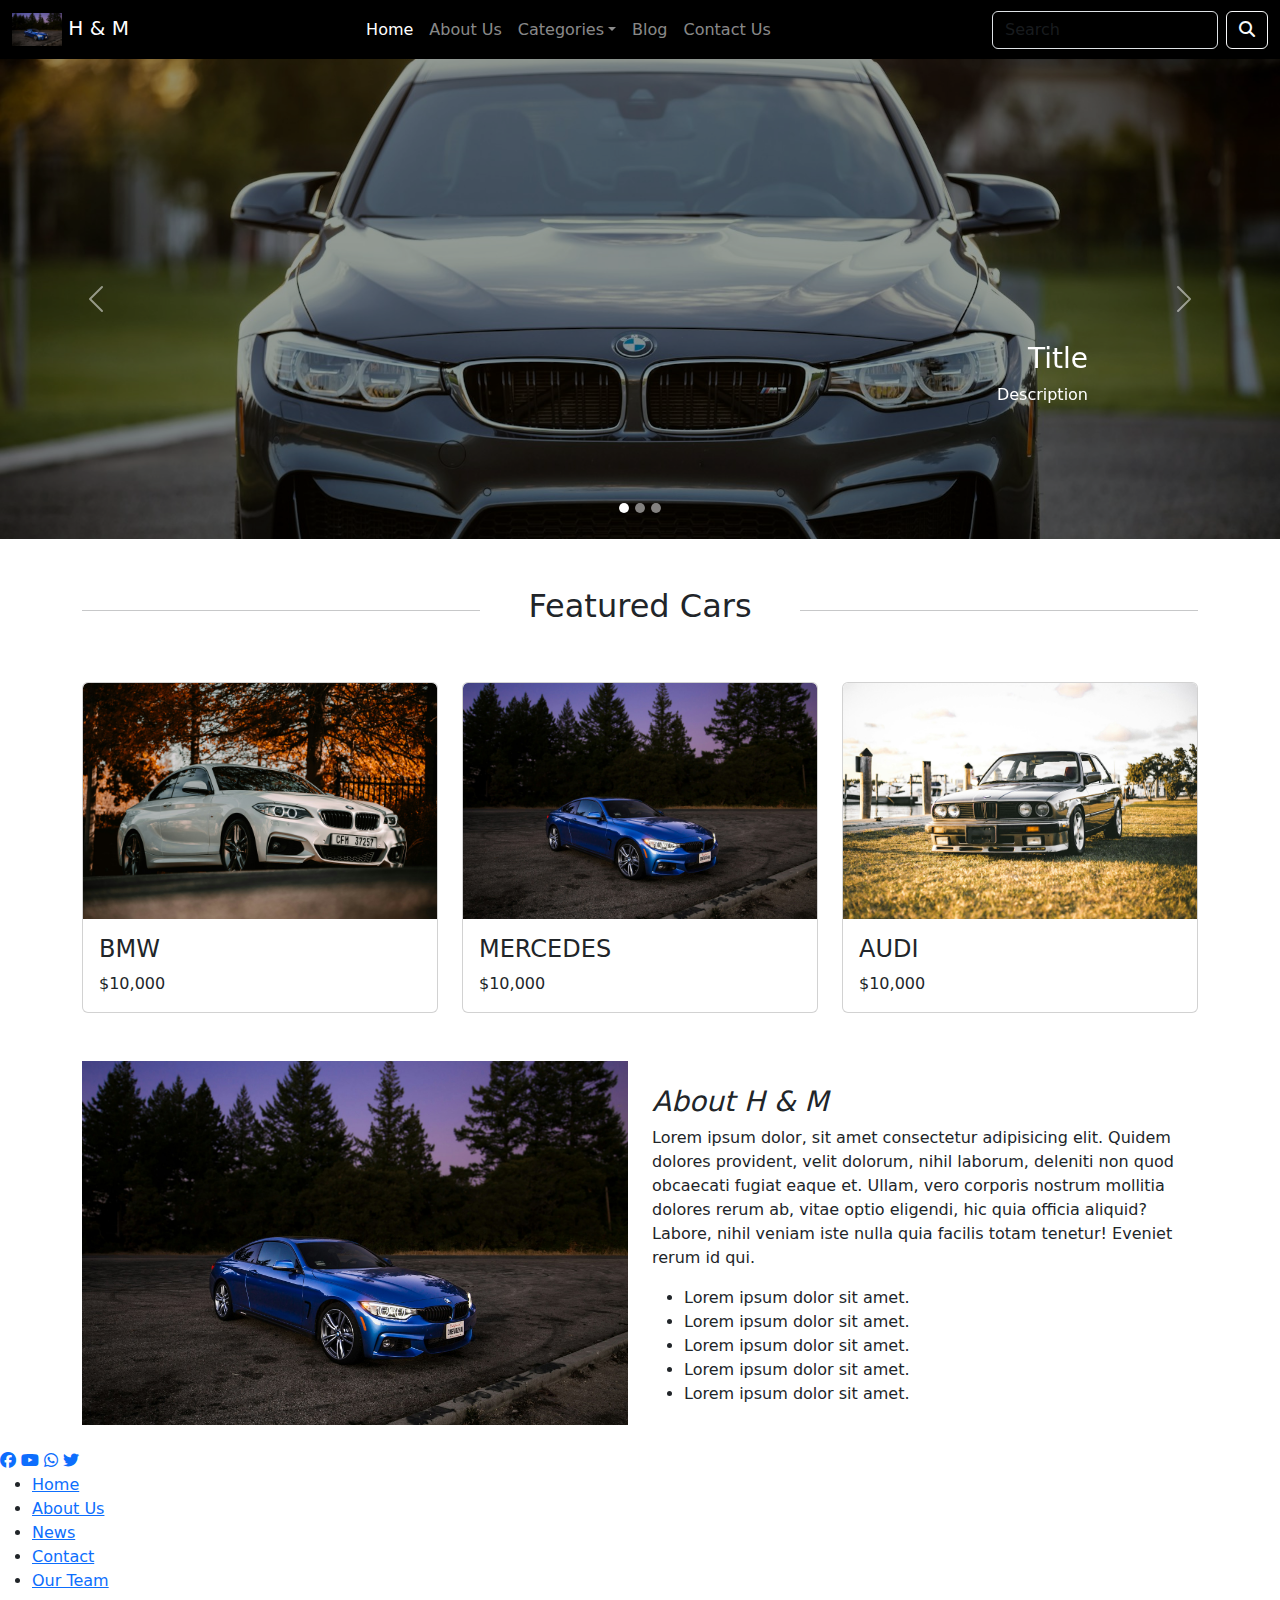
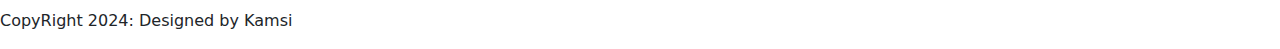
==== index.html @ 90c3c9a3 "Add files via upload" ====
<!DOCTYPE html>
<html lang="en">

<head>
    <meta charset="UTF-8">
    <meta name="viewport" content="width=device-width, initial-scale=1.0">
    <title>H&M - Delivering your Dream Cars</title>
    <link rel="stylesheet" href="Assets/CSS/bootstrap.min.css">
    <link rel="stylesheet" href="Assets/fontawesome/css/all.css">
    <link rel="stylesheet" href="Assets/Images/benjamin-child-7Cdw956mZ4w-unsplash.jpg">
    <link rel="stylesheet" href="Assets/CSS/style.css">
</head>

<body>
    <!-- Navbar starts -->
    <section>
        <nav class="navbar navbar-expand-sm navbar-dark bg-black">
            <div class="container-fluid">
                <a class="navbar-brand" href="#">
                    <img src="Assets/Images/denys-nevozhai-QD-8l-8_uJg-unsplash.jpg" width="50" alt="">
                    H & M
                </a>
                <button class="navbar-toggler d-lg-none" type="button" data-bs-toggle="collapse"
                    data-bs-target="#collapsibleNavId" aria-controls="collapsibleNavId" aria-expanded="false"
                    aria-label="Toggle navigation">
                    <span class="fa-solid fa-bars"></span>
                </button>
                <div class="collapse navbar-collapse" id="collapsibleNavId">
                    <ul class="navbar-nav mx-auto me-auto mt-2 mt-lg-0">
                        <li class="nav-item">
                            <a class="nav-link active" href="index.html" aria-current="page">Home
                                <span class="visually-hidden">(current)</span></a>
                        </li>
                        <li class="nav-item">
                            <a class="nav-link" href="about-us.html">About Us</a>
                        </li>
                        <li class="nav-item dropdown">
                            <a class="nav-link dropdown-toggle" href="#" id="dropdownId" data-bs-toggle="dropdown"
                                aria-haspopup="true" aria-expanded="false">Categories</a>
                            <div class="dropdown-menu" aria-labelledby="dropdownId">
                                <a class="dropdown-item" href="#">Super Cars</a>
                                <a class="dropdown-item" href="#">Mini Vans </a>
                            </div>
                        </li>
                        <li class="nav-item">
                            <a class="nav-link" href="#">Blog</a>
                        </li>
                        <li class="nav-item">
                            <a class="nav-link" href="contact-us.html">Contact Us</a>
                        </li>
                    </ul>
                    <form class="d-flex my-2 my-lg-0">
                        <input class="form-control me-sm-2 bg-transparent text-white" type="text"
                            placeholder="Search" />
                        <button class="btn btn-outline-light my-2 my-sm-0" type="submit">
                            <i class="fa-solid fa-search"></i>
                        </button>
                    </form>
                </div>
            </div>
        </nav>

    </section>
    <!-- Navbar ends -->

    <!-- Hero starts -->
    <section>
        <div id="carouselId" class="carousel slide first-slider" data-bs-ride="carousel">
            <ol class="carousel-indicators">
                <li data-bs-target="#carouselId" data-bs-slide-to="0" class="active" aria-current="true"
                    aria-label="First slide"></li>
                <li data-bs-target="#carouselId" data-bs-slide-to="1" aria-label="Second slide"></li>
                <li data-bs-target="#carouselId" data-bs-slide-to="2" aria-label="Third slide"></li>
            </ol>
            <div class="carousel-inner" role="listbox">
                <div class="carousel-item active">
                    <img src="Assets/Images/benjamin-child-7Cdw956mZ4w-unsplash.jpg" class="w-100 d-block"
                        alt="First slide" />
                    <div class="carousel-caption d-none d-md-block">
                        <h3>Title</h3>
                        <p>Description</p>
                    </div>
                </div>
                <div class="carousel-item">
                    <img src="Assets/Images/blake-connally-rz6uea4t8mQ-unsplash.jpg" class="w-100 d-block"
                        alt="Second slide" />
                    <div class="carousel-caption d-none d-md-block">
                        <h3>Title</h3>
                        <p>Description</p>
                    </div>
                </div>
                <div class="carousel-item">
                    <img src="Assets/Images/robin-vet-q6LFMQ6wVZ0-unsplash.jpg" class="w-100 d-block"
                        alt="Third slide" />
                    <div class="carousel-caption d-none d-md-block">
                        <h3>Title</h3>
                        <p>Description</p>
                    </div>
                </div>
            </div>
            <button class="carousel-control-prev" type="button" data-bs-target="#carouselId" data-bs-slide="prev">
                <span class="carousel-control-prev-icon" aria-hidden="true"></span>
                <span class="visually-hidden">Previous</span>
            </button>
            <button class="carousel-control-next" type="button" data-bs-target="#carouselId" data-bs-slide="next">
                <span class="carousel-control-next-icon" aria-hidden="true"></span>
                <span class="visually-hidden">Next</span>
            </button>
        </div>

    </section>


    <!-- Hero ends -->

    <!-- featured start -->
     <section>
        <div class="container mt-5">

            <div class="d-flex justify-content-center align-items-center gap-5 mb-5">
                <hr class="w-100">
                <h2 class="text-nowrap">Featured Cars</h2>
                <hr class="w-100">
            </div>
            <div class="row mb-5 ">
                <div class="col-lg-4 col-md-6">
                    <div class="card">
                        <img class="card-img-top" src="Assets/Images/stephan-louis-mN8H_fe040Y-unsplash.jpg" alt="Title" />
                        <div class="card-body">
                            <h4 class="card-title">BMW</h4>
                            <p class="card-text">$10,000</p>
                        </div>
                    </div>
                    
                </div>
                <div class="col-lg-4 col-md-6">
                    <div class="card">
                        <img class="card-img-top" src="Assets/Images/denys-nevozhai-QD-8l-8_uJg-unsplash.jpg" alt="Title" />
                        <div class="card-body">
                            <h4 class="card-title">MERCEDES</h4>
                            <p class="card-text">$10,000</p>
                        </div>
                    </div>
                    
                </div>
                <div class="col-lg-4 col-md-6">
                    <div class="card">
                        <img class="card-img-top" src="Assets/Images/blake-connally-rz6uea4t8mQ-unsplash.jpg" alt="Title" />
                        <div class="card-body">
                            <h4 class="card-title">AUDI</h4>
                            <p class="card-text">$10,000</p>
                        </div>
                    </div>
                    
                </div>

            </div>

        </div>
     </section>
    <!-- featured end -->

    <section>
        <!-- introduction starts -->
        <div class="container">
            <div class="row">
                <div class="col-md-6 mb-4 order-1 order-md-0">
                    <img src="Assets/Images/denys-nevozhai-QD-8l-8_uJg-unsplash.jpg" class="w-100" alt="">
                </div>

                <div class="col-md-6 mb-4 order-0 order-md-1">
                    <div class="h-100 pt-4">
                        <h3 class="fst-italic">About H & M</h3>
                        <p class="mb-3">
                            Lorem ipsum dolor, sit amet consectetur adipisicing elit. Quidem dolores provident, velit dolorum, nihil laborum, deleniti non quod obcaecati fugiat eaque et. Ullam, vero corporis nostrum mollitia dolores rerum ab, vitae optio eligendi, hic quia officia aliquid? Labore, nihil veniam iste nulla quia facilis totam tenetur! Eveniet rerum id qui.
                        </p>
                        <ul>
                            <li>
                                Lorem ipsum dolor sit amet.
                            </li>
                            <li>
                                Lorem ipsum dolor sit amet.
                            </li>
                            <li>
                                Lorem ipsum dolor sit amet.
                            </li>
                            <li>
                                Lorem ipsum dolor sit amet.
                            </li>
                            <li>
                                Lorem ipsum dolor sit amet.
                            </li>
                        </ul>
                    </div>
                </div>
            </div>

        </div>

        <!-- introduction ends -->
    </section>
      <footer class="footer">
        <div class="footercontainer">
            <div class="socialicons">
            <a href="#"><i class="fa-brands fa-facebook"></i></a>
            <a href="#"><i class="fa-brands fa-youtube"></i></a>
            <a href="#"><i class="fa-brands fa-whatsapp"></i></a>
            <a href="#"><i class="fa-brands fa-twitter"></i></a>
    
            </div>
            <div class="footerNav">
                <ul>
                    <li><a href="">Home</a></li>
                    <li><a href="">About Us</a></li>
                    <li><a href="">News</a></li>
                    <li><a href="">Contact</a></li>
                    <li><a href="">Our Team</a></li>
                </ul>
    
            </div>
    
            
          </div>
          <div class="footerbottom">
                <p>CopyRight 2024: Designed by <span class="designer">Kamsi</span></p>
    
            </div>
      </footer>

    <script src="Assets/JS/bootstrap.bundle.min.js"></script>
</body>

</html>
---- Assets/CSS/style.css ----
.first-slider .carousel-indicators li{
    list-style: none;
    width: 10px;
    height: 10px;
    border-radius: 50%;
}

.first-slider img{
    height: 30rem;
    object-fit: cover;
    object-position: center;
    filter: brightness(60%);
}
.first-slider .carousel-caption{
    text-align:right;
    bottom: 20%;
}
.card{
    overflow: hidden;

}
.card-body{
    overflow: hidden;
}
.card img{
    object-fit: cover;
    object-position: center;
}
.card img:hover{
    scale:1.1;
    rotate:1deg;
    overflow: hidden;
}
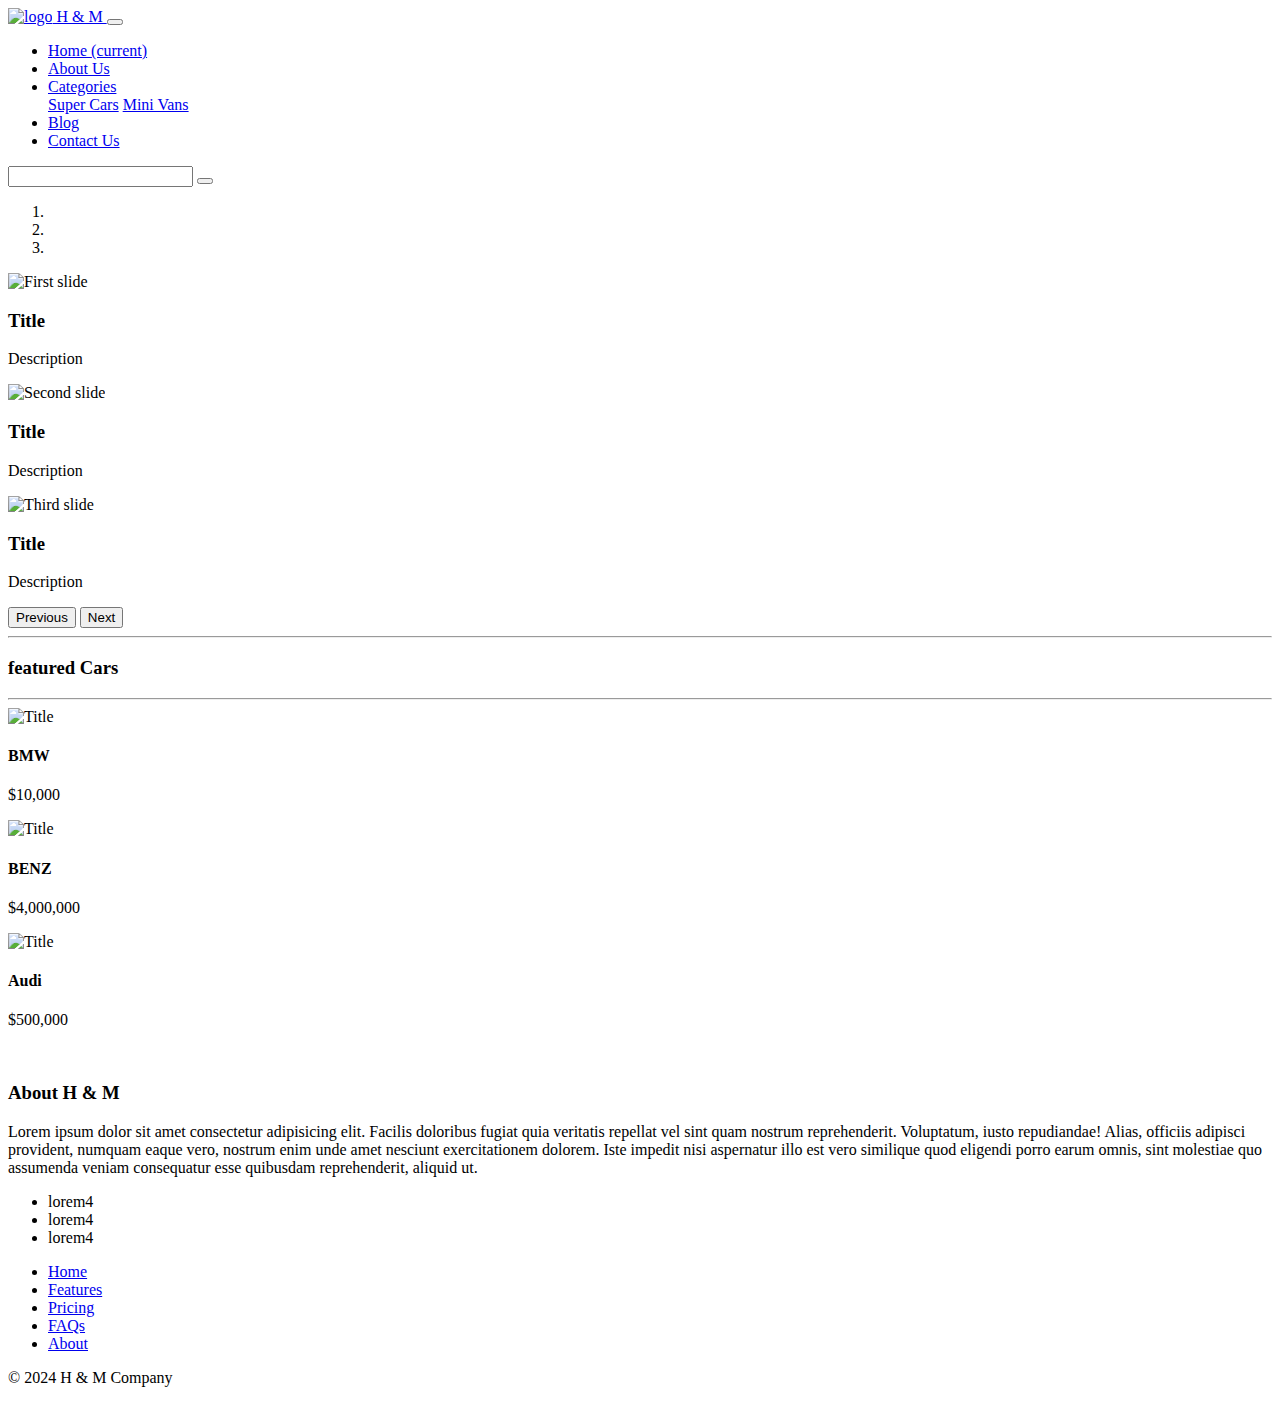
==== commit 877a06f1: "Add files via upload" ====
--- a/index.html
+++ b/index.html
@@ -4,20 +4,25 @@
 <head>
     <meta charset="UTF-8">
     <meta name="viewport" content="width=device-width, initial-scale=1.0">
-    <title>H&M - Delivering your Dream Cars</title>
-    <link rel="stylesheet" href="Assets/CSS/bootstrap.min.css">
-    <link rel="stylesheet" href="Assets/fontawesome/css/all.css">
-    <link rel="stylesheet" href="Assets/Images/benjamin-child-7Cdw956mZ4w-unsplash.jpg">
-    <link rel="stylesheet" href="Assets/CSS/style.css">
+    <title>H & M - Delivering your Dream Car</title>
+    <link rel="stylesheet" href="assets/css/bootstrap.min.css">
+    <link rel="stylesheet" href="assets/fontawesome/css/all.css">
+    <link rel="icon" href="">
+    <link rel="stylesheet" href="assets/css/style.css">
 </head>
+<style>
+    .input::placeholder{
+        color: white;
+    }
+</style>
 
 <body>
-    <!-- Navbar starts -->
-    <section>
-        <nav class="navbar navbar-expand-sm navbar-dark bg-black">
+    <!-- Navbar Starts -->
+    <section>
+        <nav class="navbar navbar-expand-md navbar-dark bg-dark">
             <div class="container-fluid">
                 <a class="navbar-brand" href="#">
-                    <img src="Assets/Images/denys-nevozhai-QD-8l-8_uJg-unsplash.jpg" width="50" alt="">
+                    <img src="assets/Images/stephan-louis-mN8H_fe040Y-unsplash.jpg" width="50" alt="logo">
                     H & M
                 </a>
                 <button class="navbar-toggler d-lg-none" type="button" data-bs-toggle="collapse"
@@ -26,7 +31,7 @@
                     <span class="fa-solid fa-bars"></span>
                 </button>
                 <div class="collapse navbar-collapse" id="collapsibleNavId">
-                    <ul class="navbar-nav mx-auto me-auto mt-2 mt-lg-0">
+                    <ul class="navbar-nav mx-auto mt-2 mt-lg-0">
                         <li class="nav-item">
                             <a class="nav-link active" href="index.html" aria-current="page">Home
                                 <span class="visually-hidden">(current)</span></a>
@@ -39,7 +44,7 @@
                                 aria-haspopup="true" aria-expanded="false">Categories</a>
                             <div class="dropdown-menu" aria-labelledby="dropdownId">
                                 <a class="dropdown-item" href="#">Super Cars</a>
-                                <a class="dropdown-item" href="#">Mini Vans </a>
+                                <a class="dropdown-item" href="#">Mini Vans</a>
                             </div>
                         </li>
                         <li class="nav-item">
@@ -50,9 +55,9 @@
                         </li>
                     </ul>
                     <form class="d-flex my-2 my-lg-0">
-                        <input class="form-control me-sm-2 bg-transparent text-white" type="text"
+                        <input class="input form-control me-sm-2 bg-transparent text-white" type="text"
                             placeholder="Search" />
-                        <button class="btn btn-outline-light my-2 my-sm-0" type="submit">
+                        <button class="btn btn-outline-light my-2 my-sm-0 ms-2" type="submit">
                             <i class="fa-solid fa-search"></i>
                         </button>
                     </form>
@@ -61,9 +66,9 @@
         </nav>
 
     </section>
-    <!-- Navbar ends -->
-
-    <!-- Hero starts -->
+    <!--  Navbar Ends -->
+
+    <!-- hero starts  -->
     <section>
         <div id="carouselId" class="carousel slide first-slider" data-bs-ride="carousel">
             <ol class="carousel-indicators">
@@ -74,7 +79,7 @@
             </ol>
             <div class="carousel-inner" role="listbox">
                 <div class="carousel-item active">
-                    <img src="Assets/Images/benjamin-child-7Cdw956mZ4w-unsplash.jpg" class="w-100 d-block"
+                    <img src="assets/Images/blake-connally-rz6uea4t8mQ-unsplash.jpg" class="w-100 d-block"
                         alt="First slide" />
                     <div class="carousel-caption d-none d-md-block">
                         <h3>Title</h3>
@@ -82,15 +87,14 @@
                     </div>
                 </div>
                 <div class="carousel-item">
-                    <img src="Assets/Images/blake-connally-rz6uea4t8mQ-unsplash.jpg" class="w-100 d-block"
-                        alt="Second slide" />
+                    <img src="assets/Images/robin-vet-q6LFMQ6wVZ0-unsplash.jpg" class="w-100 d-block" alt="Second slide" />
                     <div class="carousel-caption d-none d-md-block">
                         <h3>Title</h3>
                         <p>Description</p>
                     </div>
                 </div>
                 <div class="carousel-item">
-                    <img src="Assets/Images/robin-vet-q6LFMQ6wVZ0-unsplash.jpg" class="w-100 d-block"
+                    <img src="assets/Images/stephan-louis-mN8H_fe040Y-unsplash.jpg" class="w-100 d-block"
                         alt="Third slide" />
                     <div class="carousel-caption d-none d-md-block">
                         <h3>Title</h3>
@@ -109,125 +113,113 @@
         </div>
 
     </section>
-
-
-    <!-- Hero ends -->
-
-    <!-- featured start -->
-     <section>
-        <div class="container mt-5">
-
-            <div class="d-flex justify-content-center align-items-center gap-5 mb-5">
+    <!-- hero ends  -->
+
+    <!-- Featured Starts -->
+    <section>
+        <div class="container mt-5 mb-5">
+            <div class="d-flex justify-content align-items-center gap-5 mb-5">
                 <hr class="w-100">
-                <h2 class="text-nowrap">Featured Cars</h2>
+                <h3 class="text-nowrap">featured Cars</h3>
                 <hr class="w-100">
             </div>
-            <div class="row mb-5 ">
-                <div class="col-lg-4 col-md-6">
-                    <div class="card">
-                        <img class="card-img-top" src="Assets/Images/stephan-louis-mN8H_fe040Y-unsplash.jpg" alt="Title" />
-                        <div class="card-body">
+            <div class="row">
+                <div class="col-lg-4 col-md-6 mb-4">
+                    <div class="card h-100 shadow">
+                        <img class="card-img-top mb-2    " style="max-height: 200px;"
+                            src="assets/Images/hayes-potter-teTQy_ObjXs-unsplash.jpg" alt="Title" />
+                        <div class="card-body ">
                             <h4 class="card-title">BMW</h4>
                             <p class="card-text">$10,000</p>
                         </div>
                     </div>
-                    
-                </div>
-                <div class="col-lg-4 col-md-6">
-                    <div class="card">
-                        <img class="card-img-top" src="Assets/Images/denys-nevozhai-QD-8l-8_uJg-unsplash.jpg" alt="Title" />
+
+                </div>
+                <div class="col-lg-4 col-md-6 mb-4">
+                    <div class="card h-100 shadow">
+                        <img class="card-img-top mb-2 " style="max-height: 200px;"
+                            src="assets/Images/denys-nevozhai-QD-8l-8_uJg-unsplash.jpg" alt="Title" />
                         <div class="card-body">
-                            <h4 class="card-title">MERCEDES</h4>
-                            <p class="card-text">$10,000</p>
+                            <h4 class="card-title">BENZ</h4>
+                            <p class="card-text">$4,000,000</p>
                         </div>
                     </div>
-                    
-                </div>
-                <div class="col-lg-4 col-md-6">
-                    <div class="card">
-                        <img class="card-img-top" src="Assets/Images/blake-connally-rz6uea4t8mQ-unsplash.jpg" alt="Title" />
-                        <div class="card-body">
-                            <h4 class="card-title">AUDI</h4>
-                            <p class="card-text">$10,000</p>
+
+                </div>
+                <div class="col-lg-4 col-md-6 mb-4">
+                    <div class="card h-100 shadow">
+                        <img class="card-img-top " style="max-height: 200px;"
+                            src="assets/Images/blake-connally-rz6uea4t8mQ-unsplash.jpg" alt="Title" />
+                        <div class="card-body ">
+                            <h4 class="card-title">Audi</h4>
+                            <p class="card-text">$500,000</p>
                         </div>
                     </div>
-                    
-                </div>
-
-            </div>
-
+
+                </div>
+            </div>
         </div>
-     </section>
-    <!-- featured end -->
-
-    <section>
-        <!-- introduction starts -->
-        <div class="container">
+    </section>
+    <!-- Featured End -->
+
+
+
+    <!-- introduction start -->
+    <section>
+        <div class="container ">
             <div class="row">
-                <div class="col-md-6 mb-4 order-1 order-md-0">
-                    <img src="Assets/Images/denys-nevozhai-QD-8l-8_uJg-unsplash.jpg" class="w-100" alt="">
-                </div>
-
-                <div class="col-md-6 mb-4 order-0 order-md-1">
-                    <div class="h-100 pt-4">
+                <div class="col-md-6 order-1 order-md-0 mb-4">
+                    <img src="assets/Images/benjamin-child-7Cdw956mZ4w-unsplash.jpg" class="w-100"
+                         alt="">
+                </div>
+                <div class="col-md-6 order-0 order-md-1 mb-4">
+                    <div class="h-100 pt-5">
                         <h3 class="fst-italic">About H & M</h3>
-                        <p class="mb-3">
-                            Lorem ipsum dolor, sit amet consectetur adipisicing elit. Quidem dolores provident, velit dolorum, nihil laborum, deleniti non quod obcaecati fugiat eaque et. Ullam, vero corporis nostrum mollitia dolores rerum ab, vitae optio eligendi, hic quia officia aliquid? Labore, nihil veniam iste nulla quia facilis totam tenetur! Eveniet rerum id qui.
-                        </p>
+                        <p>Lorem ipsum dolor sit amet consectetur adipisicing elit. Facilis doloribus fugiat quia
+                            veritatis repellat vel sint quam nostrum reprehenderit. Voluptatum, iusto repudiandae!
+                            Alias, officiis adipisci provident, numquam eaque vero, nostrum enim unde amet nesciunt
+                            exercitationem dolorem. Iste impedit nisi aspernatur illo est vero similique quod eligendi
+                            porro earum omnis, sint molestiae quo assumenda veniam consequatur esse quibusdam
+                            reprehenderit, aliquid ut.</p>
                         <ul>
                             <li>
-                                Lorem ipsum dolor sit amet.
+                                lorem4
                             </li>
                             <li>
-                                Lorem ipsum dolor sit amet.
+                                lorem4
                             </li>
                             <li>
-                                Lorem ipsum dolor sit amet.
-                            </li>
-                            <li>
-                                Lorem ipsum dolor sit amet.
-                            </li>
-                            <li>
-                                Lorem ipsum dolor sit amet.
+                                lorem4
                             </li>
                         </ul>
                     </div>
                 </div>
             </div>
-
         </div>
-
-        <!-- introduction ends -->
-    </section>
-      <footer class="footer">
-        <div class="footercontainer">
-            <div class="socialicons">
-            <a href="#"><i class="fa-brands fa-facebook"></i></a>
-            <a href="#"><i class="fa-brands fa-youtube"></i></a>
-            <a href="#"><i class="fa-brands fa-whatsapp"></i></a>
-            <a href="#"><i class="fa-brands fa-twitter"></i></a>
-    
-            </div>
-            <div class="footerNav">
-                <ul>
-                    <li><a href="">Home</a></li>
-                    <li><a href="">About Us</a></li>
-                    <li><a href="">News</a></li>
-                    <li><a href="">Contact</a></li>
-                    <li><a href="">Our Team</a></li>
-                </ul>
-    
-            </div>
-    
-            
-          </div>
-          <div class="footerbottom">
-                <p>CopyRight 2024: Designed by <span class="designer">Kamsi</span></p>
-    
-            </div>
-      </footer>
-
-    <script src="Assets/JS/bootstrap.bundle.min.js"></script>
+    </section>
+    <!-- introduction end -->
+
+
+    <!-- footer start-->
+    <section class="container-fluid bg-dark ">
+        <footer class="py-3 ">
+            <ul class="nav justify-content-center border-bottom pb-3 mb-3">
+                <li class=""><a href="#" class="text-decoration-none px-2 text-white">Home</a></li>
+                <li class=""><a href="#" class="text-decoration-none px-2 text-white">Features</a></li>
+                <li class=""><a href="#" class="text-decoration-none px-2 text-white">Pricing</a></li>
+                <li class=""><a href="#" class="text-decoration-none px-2 text-white">FAQs</a></li>
+                <li class=""><a href="#" class="text-decoration-none px-2 text-white">About</a></li>
+            </ul>
+            <p class="text-center text-white ">© 2024 H & M Company</p>
+        </footer>
+    </section>
+
+
+
+    <!-- footer end -->
+
+
+    <script src="assets/js/bootstrap.bundle.min.js"></script>
 </body>
 
 </html>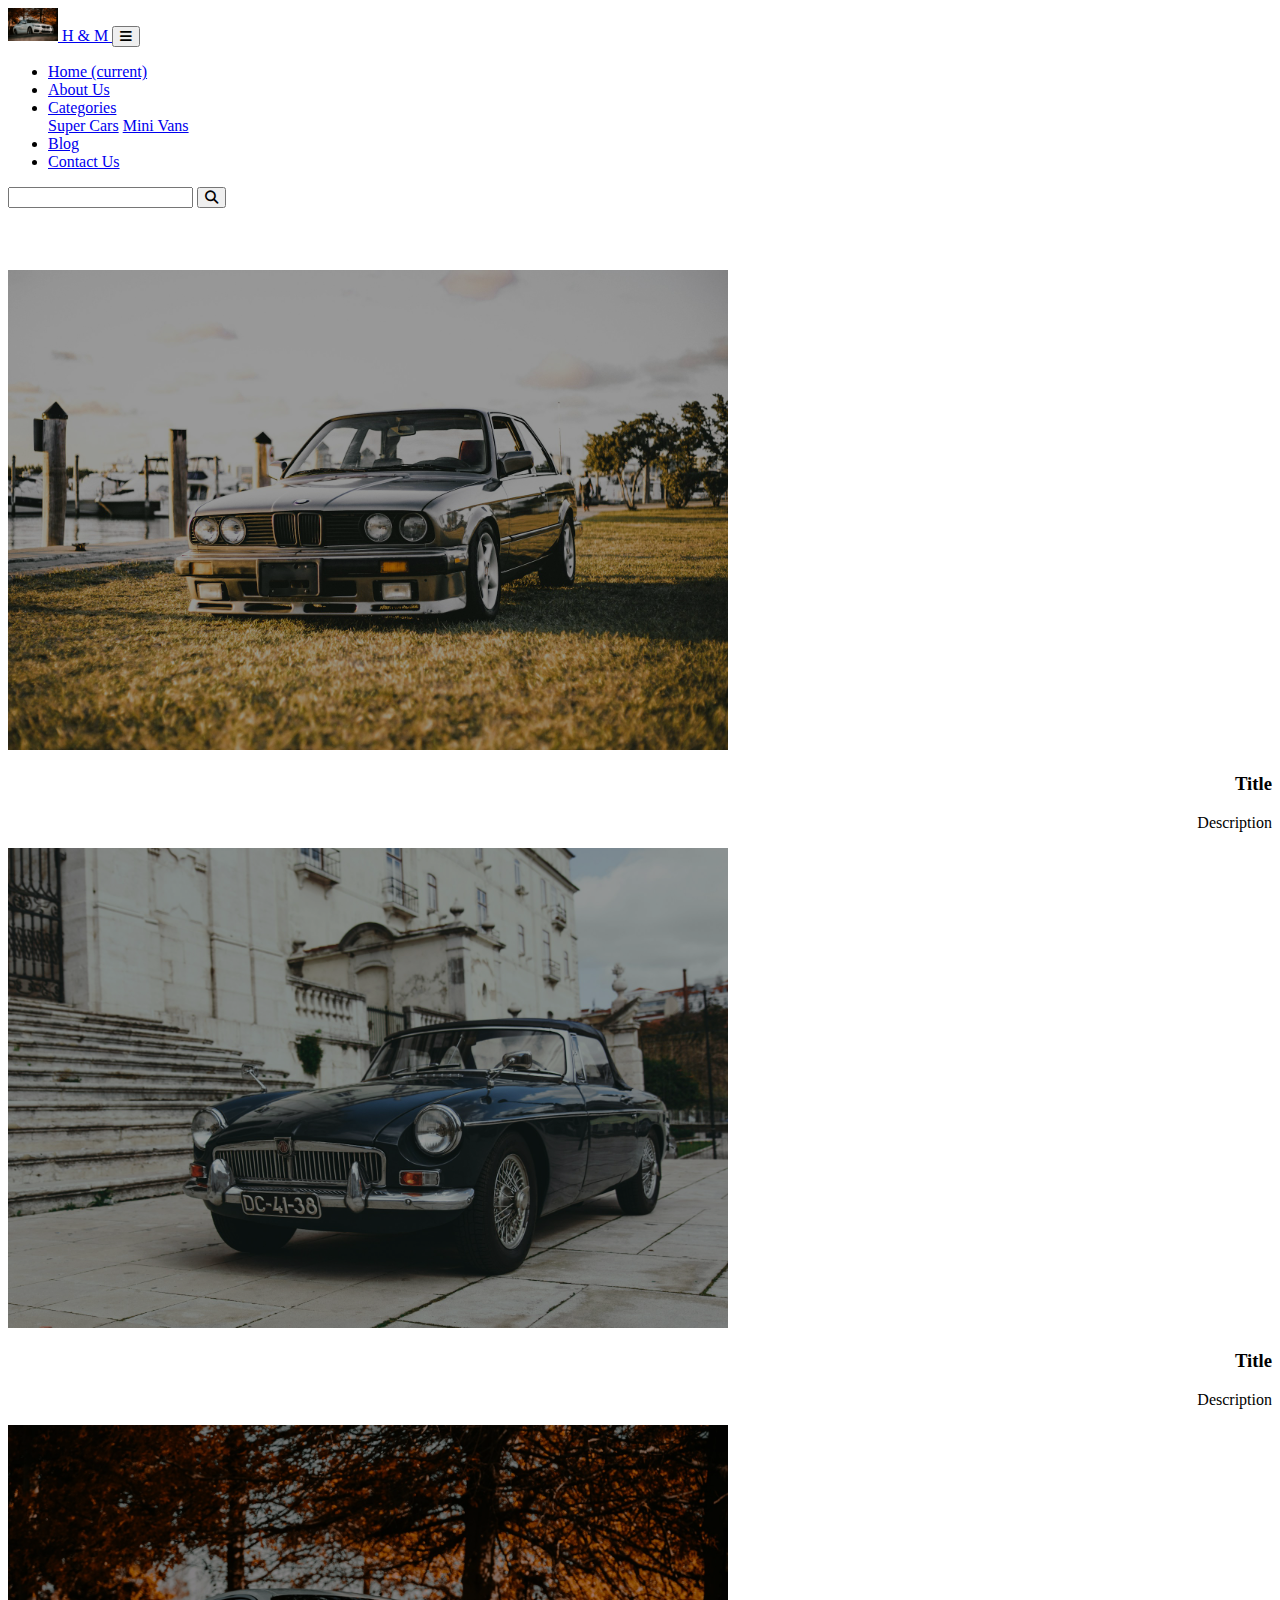
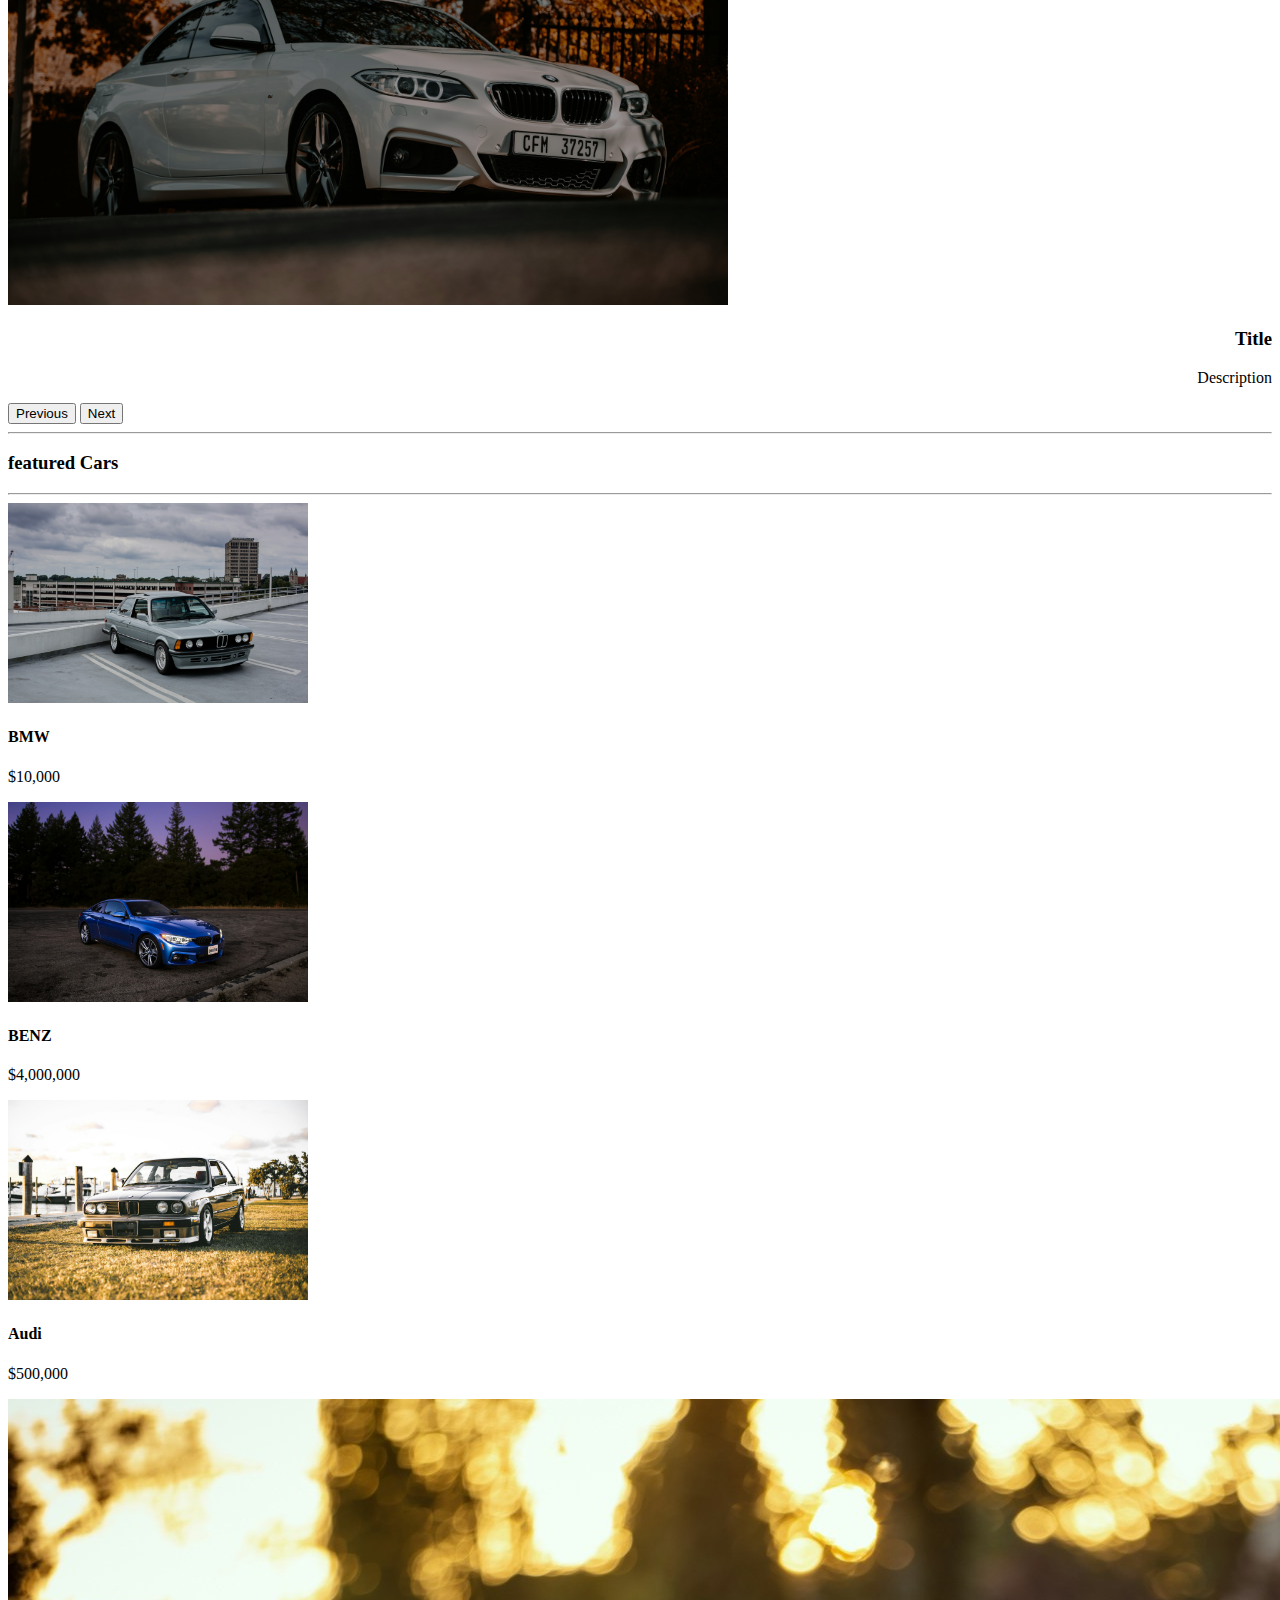
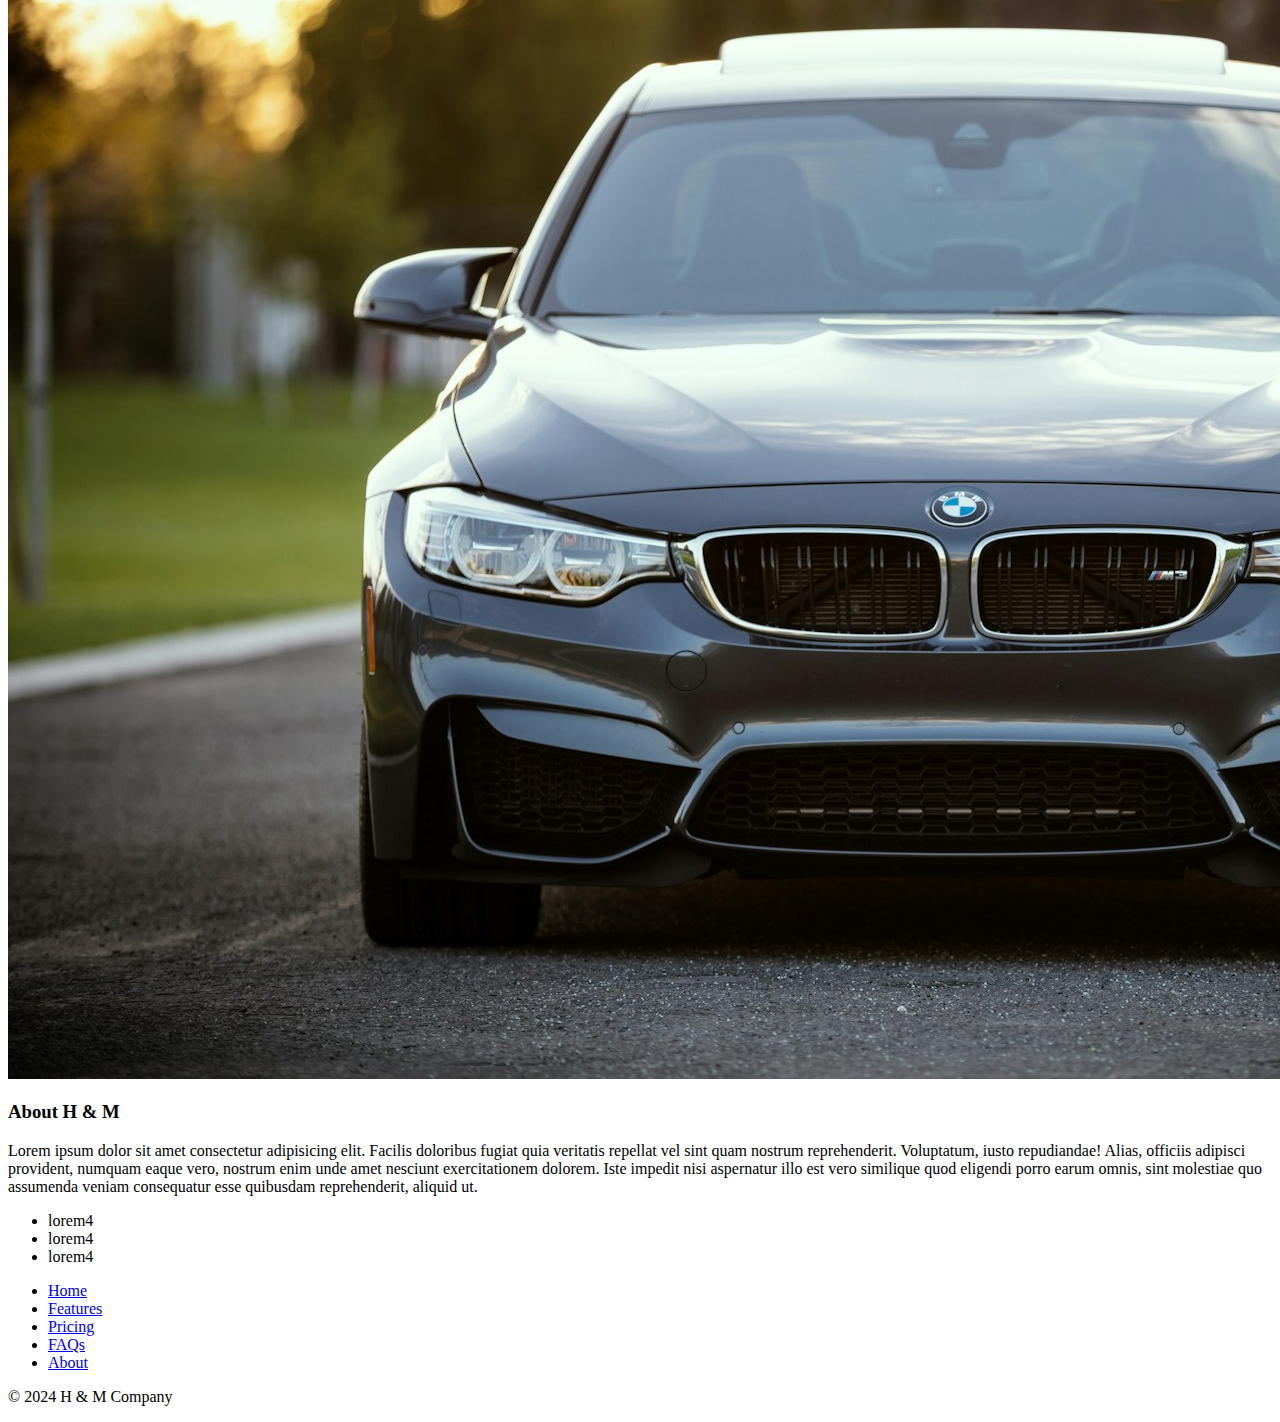
==== commit f9ee890e: "Add files via upload" ====
--- a/index.html
+++ b/index.html
@@ -8,7 +8,7 @@
     <link rel="stylesheet" href="assets/css/bootstrap.min.css">
     <link rel="stylesheet" href="assets/fontawesome/css/all.css">
     <link rel="icon" href="">
-    <link rel="stylesheet" href="assets/css/style.css">
+    <link rel="stylesheet" href="assets/CSS/style.css">
 </head>
 <style>
     .input::placeholder{
--- a/assets/CSS/style.css
+++ b/assets/CSS/style.css
@@ -0,0 +1,33 @@
+.first-slider .carousel-indicators li{
+    list-style: none;
+    width: 10px;
+    height: 10px;
+    border-radius: 50%;
+}
+
+.first-slider img{
+    height: 30rem;
+    object-fit: cover;
+    object-position: center;
+    filter: brightness(60%);
+}
+.first-slider .carousel-caption{
+    text-align:right;
+    bottom: 20%;
+}
+.card{
+    overflow: hidden;
+
+}
+.card-body{
+    overflow: hidden;
+}
+.card img{
+    object-fit: cover;
+    object-position: center;
+}
+.card img:hover{
+    scale:1.1;
+    rotate:1deg;
+    overflow: hidden;
+}   